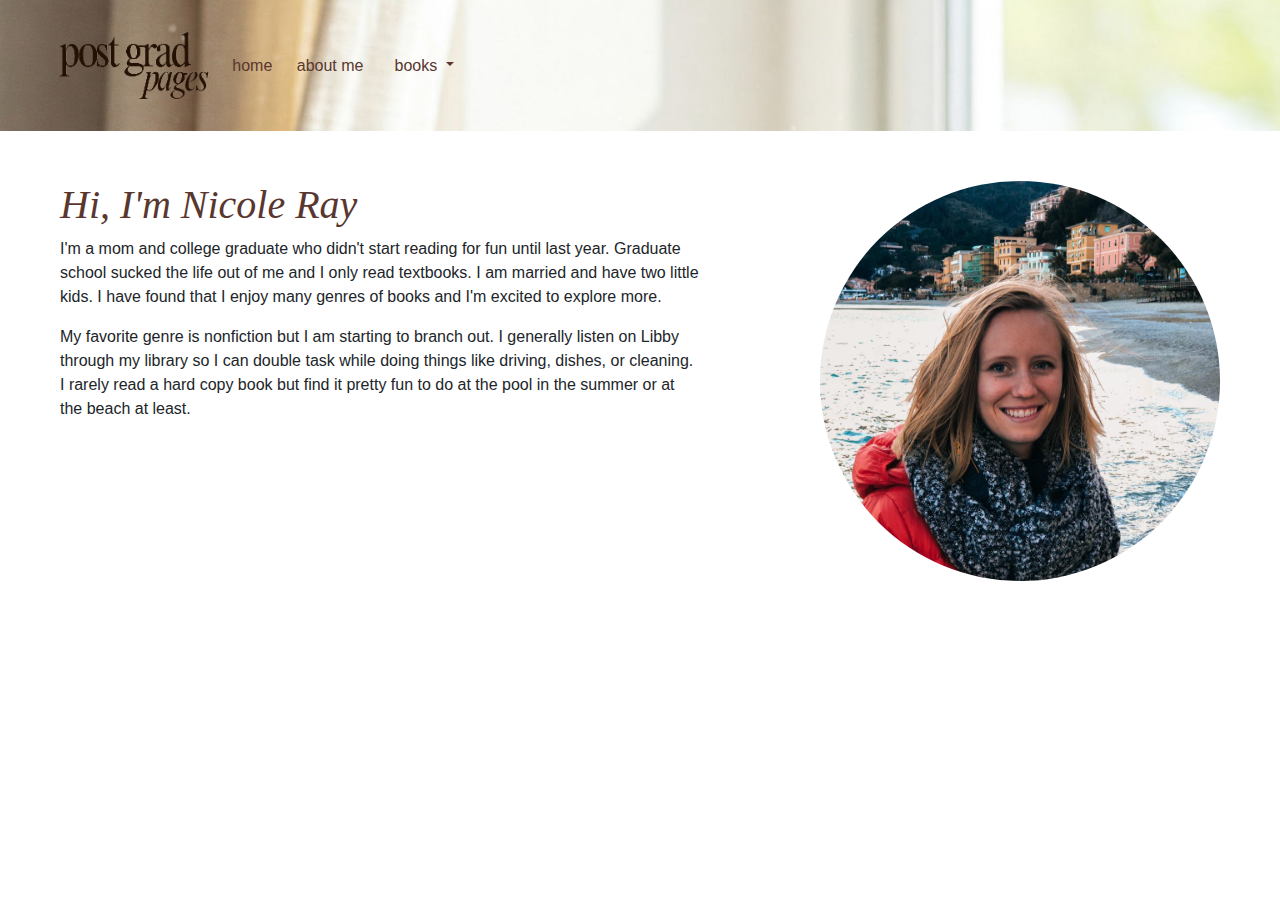
==== aboutme.html @ eb41fc85 "First upload" ====
<!DOCTYPE html>
<html lang="en">

<head>
    <meta charset="UTF-8">
    <meta name="viewport" content="width=device-width, initial-scale=1.0">
    <link rel="stylesheet" href="https://cdn.jsdelivr.net/npm/bootstrap@4.6.2/dist/css/bootstrap.min.css">
    <script src="https://code.jquery.com/jquery-3.7.1.min.js"
        integrity="sha256-/JqT3SQfawRcv/BIHPThkBvs0OEvtFFmqPF/lYI/Cxo=" crossorigin="anonymous"></script>
    <script src="https://cdn.jsdelivr.net/npm/bootstrap@4.6.2/dist/js/bootstrap.min.js"></script>
    <link rel="stylesheet" href="aboutme.css">
    <title>About Me</title>
</head>

<body>
    <div class="navbar">
        <img class="logo" alt="Purple font logo for Post Grad Pages" src="/assets/pgp-transparent-solid-brown.png" />
        <nav>
            <a href="#home">home</a>
            <a href="#about me">about me</a>
        </nav>

        <div class="dropdown show">
            <a class="btn btn-link dropdown-toggle" href="#" role="button" id="dropdownMenuLink" data-toggle="dropdown"
                aria-haspopup="true" aria-expanded="false">
                books
            </a>
            <div class="dropdown-menu" aria-labelledby="dropdownMenuLink">
                <a class="dropdown-item" href="#">fiction</a>
                <a class="dropdown-item" href="#">nonfiction</a>
            </div>
        </div>
    </div>
    <div class="aboutme">
        <div class="aboutme-text">
            <h1>Hi, I'm Nicole Ray</h1>
            <p>I'm a mom and college graduate who didn't start reading for fun until last year. Graduate school
                sucked
                the life out of me and I only read textbooks. I am married and have two little kids. I have found
                that I
                enjoy many genres of books and I'm excited to explore more.</p>
            <p>My favorite genre is nonfiction but I am starting to branch out. I generally listen on Libby through
                my library so I can double task while doing things like driving, dishes, or cleaning. I rarely read
                a hard copy book but find it pretty fun to do at the pool in the summer or at the beach at least.
            </p>
        </div>
        <img class="profile-pic" src="/assets/profile-pic.jpg">
    </div>


    </div>

</body>

</html>
---- aboutme.css ----
* {
    margin: 0;
    padding: 0;
    box-sizing: border-box;
}

@font-face {
    font-family: "TNR-condensed";
    src: url("/assets/TNR-MT-Condensed-Regular-font/");
}

.logo {
    height: 75px;
    object-fit: fill;
    margin-left: 40px;
    margin-top: 20px;
    margin-bottom: 20px;
}

/* Navbar container */
.navbar {
    background-color: none;
    display: flex;
    justify-content: flex-start;
    background-image: url(/assets/ai-fixed-2.jpg);
    background-size: 100%;
}

.navbar a:focus,
.navbar a:hover,
.navbar .btn:focus {
    box-shadow: none;
    background: rgba(255, 255, 255, .5);
    text-decoration: none;

}

/* Links inside the navbar */
.navbar a {
    font-size: 16px;
    color: #59372F;
    text-align: right;
    padding: 2px 10px;
    text-decoration: none;
}

.navbar nav {
    margin: 10px;

}

.profile-pic {
    height: 400px;
    border-radius: 100%;
    display: flex;
}

.aboutme {
    display: flex;
    justify-content: space-around;
    text-align: left;
    margin-top: 50px;
}

.aboutme-text {
    width: 50%;
}

h1 {
    font-family: "TNR-condensed";
    font-style: italic;
    color: #59372F;
}
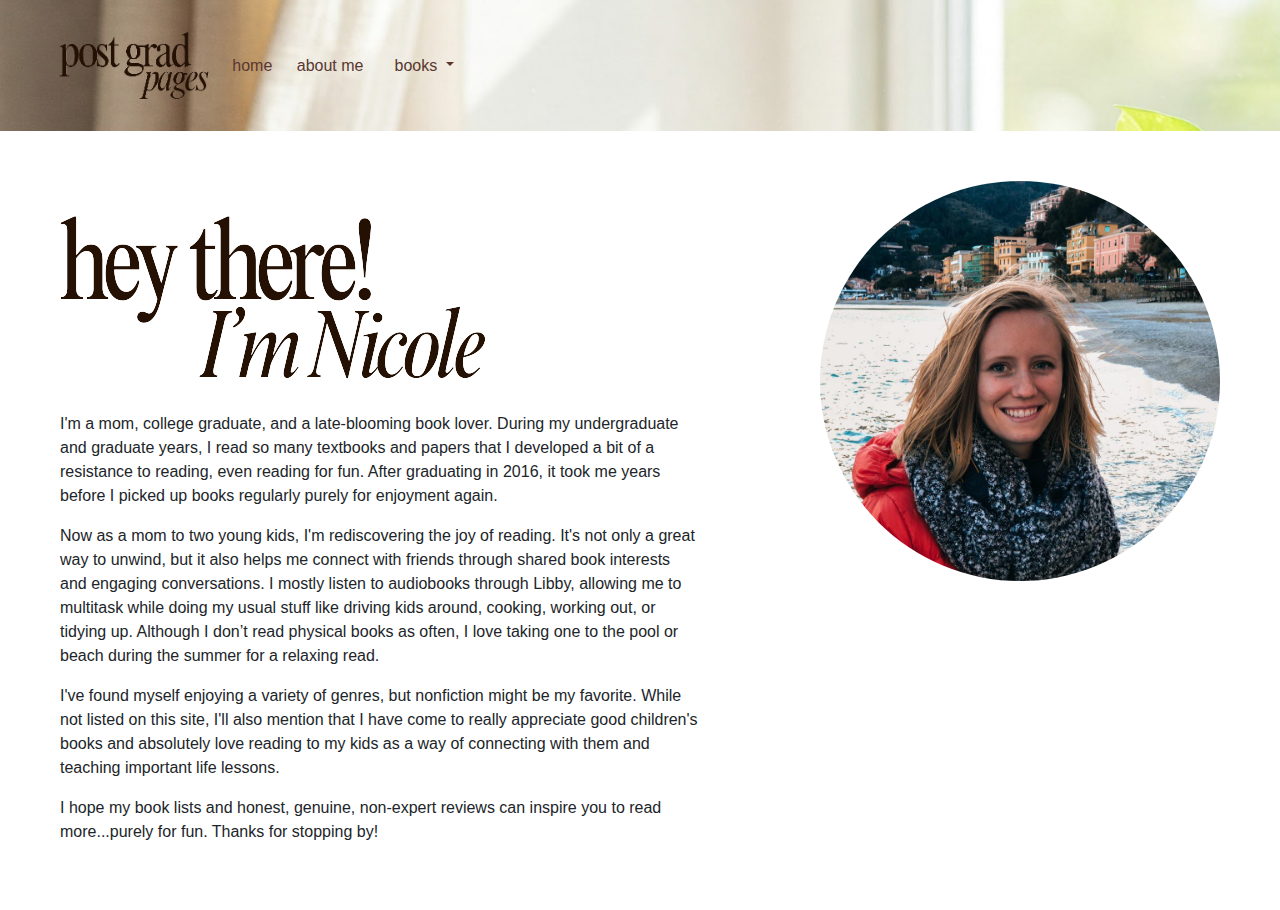
==== commit 22cc468e: "Presentation upload" ====
--- a/aboutme.html
+++ b/aboutme.html
@@ -16,8 +16,8 @@
     <div class="navbar">
         <img class="logo" alt="Purple font logo for Post Grad Pages" src="/assets/pgp-transparent-solid-brown.png" />
         <nav>
-            <a href="#home">home</a>
-            <a href="#about me">about me</a>
+            <a href="/index.html">home</a>
+            <a href="/aboutme.html">about me</a>
         </nav>
 
         <div class="dropdown show">
@@ -26,23 +26,30 @@
                 books
             </a>
             <div class="dropdown-menu" aria-labelledby="dropdownMenuLink">
-                <a class="dropdown-item" href="#">fiction</a>
-                <a class="dropdown-item" href="#">nonfiction</a>
+                <a class="dropdown-item" href="/fiction.html">fiction</a>
+                <a class="dropdown-item" href="/nonfiction.html">nonfiction</a>
             </div>
         </div>
     </div>
     <div class="aboutme">
         <div class="aboutme-text">
-            <h1>Hi, I'm Nicole Ray</h1>
-            <p>I'm a mom and college graduate who didn't start reading for fun until last year. Graduate school
-                sucked
-                the life out of me and I only read textbooks. I am married and have two little kids. I have found
-                that I
-                enjoy many genres of books and I'm excited to explore more.</p>
-            <p>My favorite genre is nonfiction but I am starting to branch out. I generally listen on Libby through
-                my library so I can double task while doing things like driving, dishes, or cleaning. I rarely read
-                a hard copy book but find it pretty fun to do at the pool in the summer or at the beach at least.
-            </p>
+            <h1> <img alt="Hey there I'm Nicole" src="/assets/heythere.png"></h1>
+            <p>I'm a mom, college graduate, and a late-blooming book lover. During my undergraduate and graduate years,
+                I read so many textbooks and papers that I developed a bit of a resistance to reading, even reading for
+                fun. After
+                graduating in 2016, it took me years before I picked up books regularly purely for enjoyment again.</p>
+            <p>Now as a mom to two young kids, I'm rediscovering the joy of reading. It's not only a great
+                way to unwind, but it also helps me connect with friends through shared book interests and engaging
+                conversations. I mostly listen to audiobooks through Libby, allowing me to multitask while doing my
+                usual stuff like driving kids around, cooking, working out, or tidying up. Although I don’t read
+                physical
+                books as often, I love taking one to the pool or beach during the summer for a relaxing read. </p>
+            <p>I've found myself enjoying a variety of genres, but nonfiction might be my favorite. While not listed
+                on this site, I'll also mention that I have come to really appreciate good children's books and
+                absolutely
+                love reading to my kids as a way of connecting with them and teaching important life lessons. </p>
+            <p>I hope my book lists and honest, genuine, non-expert reviews can inspire you to read more...purely for
+                fun. Thanks for stopping by!</p>
         </div>
         <img class="profile-pic" src="/assets/profile-pic.jpg">
     </div>
--- a/aboutme.css
+++ b/aboutme.css
@@ -22,15 +22,21 @@
     background-color: none;
     display: flex;
     justify-content: flex-start;
-    background-image: url(/assets/ai-fixed-2.jpg);
-    background-size: 100%;
+    background-image: url("/assets/ai-fixed-2.jpg");
+    background-color: #cccccc;
+    background-size: cover;
+    background-position: center;
+    /* Center the background image */
+    background-attachment: fixed;
+    position: sticky;
+    top: 0;
 }
 
 .navbar a:focus,
 .navbar a:hover,
 .navbar .btn:focus {
     box-shadow: none;
-    background: rgba(255, 255, 255, .5);
+    background: rgba(255, 255, 255, 0.712);
     text-decoration: none;
 
 }
@@ -42,17 +48,25 @@
     text-align: right;
     padding: 2px 10px;
     text-decoration: none;
+    border-radius: .25rem;
 }
 
 .navbar nav {
     margin: 10px;
+}
 
+.dropdown-menu {
+    background: rgba(255, 255, 255, 0.712);
+    border: none;
+    min-width: 100px;
 }
 
 .profile-pic {
     height: 400px;
     border-radius: 100%;
     display: flex;
+    position: sticky;
+    top: 165px;
 }
 
 .aboutme {
@@ -64,10 +78,9 @@
 
 .aboutme-text {
     width: 50%;
+    margin-bottom: 50px;
 }
 
 h1 {
-    font-family: "TNR-condensed";
-    font-style: italic;
-    color: #59372F;
+    margin-top: 20px;
 }